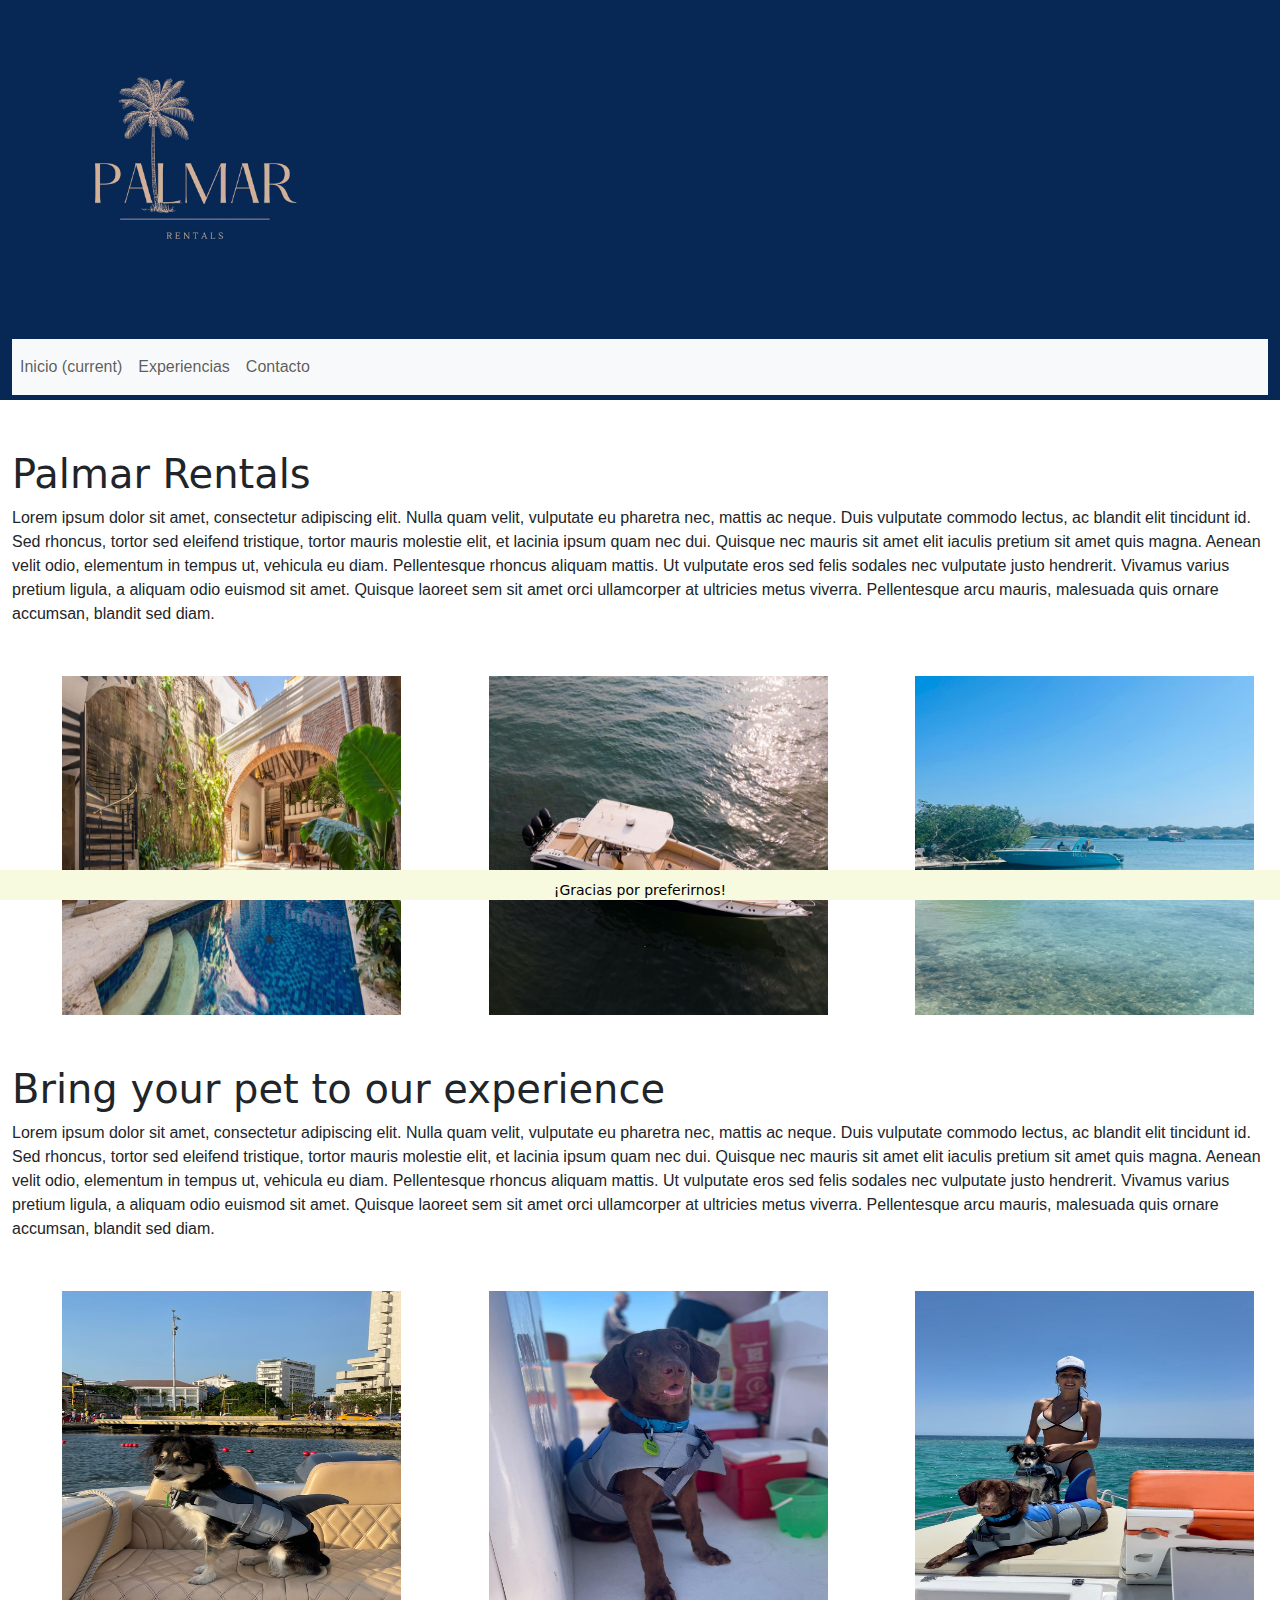
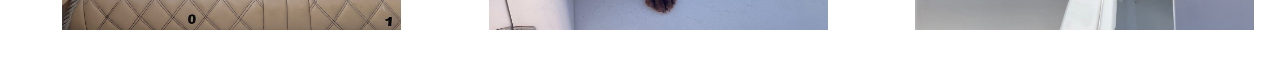
==== PAGES/index.html @ dd6ab053 "correccion pre entrega 2" ====
<!--pueden encontrar el wireframe en el siguiente link: https://app.moqups.com/Odl4jfhHMfObxVLOoON4JkX3IX2MuYvV/view/page/ad7969b1b-->

<!DOCTYPE html>
<html lang="es">
<head>
	<meta charset="UTF-8">
	<meta name="viewport" content="width=device-width, initial-scale=1.0">
	<title>Contacto</title>
	<!--estilos boostrap-->
	<link rel="stylesheet" href="../CSS/bootstrap.css">
	<!--estilos propios-->
	<link rel="stylesheet" href="../CSS/estilo.css">
</head>
<body>
<HEader>
<div class="container-fluid">
<div class="row cabeceras">
	<div class="col">
		<img class="logo" src="../multimedia/palmar.jpeg">	
	</div>
	<div class="col">
			
	</div>
</div>

</div>
<div class="container-fluid">
    <div class="row navigationbar">
      <div class="col-lg-12 col-xs-12">
        <nav class="navbar navbar-expand-lg navbar-light bg-light">
          <button class="navbar-toggler" type="button" data-bs-toggle="collapse" data-bs-target="#navbarNav"
            aria-controls="navbarNav" aria-expanded="false" aria-label="Toggle navigation">
            <span class="navbar-toggler-icon"></span>
          </button>
          <div class="collapse navbar-collapse" id="navbarNav">
            <ul class="navbar-nav">
              <li class="nav-item active">
                <a class="nav-link" href="../PAGES/index.html">Inicio <span class="sr-only">(current)</span></a>
              </li>
              <li class="nav-item">
                <a class="nav-link" href="../PAGES/experiencias.html">Experiencias</a>
              </li>
              <li class="nav-item">
                <a class="nav-link" href="../PAGES/contacto.html">Contacto</a>
			  </li>
            </ul>
          </div>
        </nav>
      </div>
    </div>
  </div>
</HEader>
<main>
  <div class="container-fluid">
	<div class="row aboutpalmar">

		<h1>Palmar Rentals</h1>
		<p>
			Lorem ipsum dolor sit amet, consectetur adipiscing elit. Nulla quam velit, vulputate eu pharetra nec, mattis ac neque. Duis vulputate commodo lectus, ac blandit elit tincidunt id. Sed rhoncus, tortor sed eleifend tristique, tortor mauris molestie elit, et lacinia ipsum quam nec dui. Quisque nec mauris sit amet elit iaculis pretium sit amet quis magna. Aenean velit odio, elementum in tempus ut, vehicula eu diam. Pellentesque rhoncus aliquam mattis. Ut vulputate eros sed felis sodales nec vulputate justo hendrerit. Vivamus varius pretium ligula, a aliquam odio euismod sit amet. Quisque laoreet sem sit amet orci ullamcorper at ultricies metus viverra. Pellentesque arcu mauris, malesuada quis ornare accumsan, blandit sed diam.
		</p>

	</div>

  </div>

  <div class="container-fluid">
	<div class="row galeria1 imagenes ">
		
        <div class=" col-12 col-sm-6 col-md-4 ">
			<img src="../multimedia/img1.jpeg">
		</div>
		<div class="col-12 col-sm-6 col-md-4 ">
			<img src="../multimedia/img2.jpeg">
		</div>
		<div class="col-12 col-sm-6 col-md-4 ">
			<img src="../multimedia/img3.jpeg">
	
		</div>
		



  </div>
</div>

<div class="container-fluid">
	<div class="row aboutpalmar">

		<h1>Bring your pet to our experience</h1>
		<p>
			Lorem ipsum dolor sit amet, consectetur adipiscing elit. Nulla quam velit, vulputate eu pharetra nec, mattis ac neque. Duis vulputate commodo lectus, ac blandit elit tincidunt id. Sed rhoncus, tortor sed eleifend tristique, tortor mauris molestie elit, et lacinia ipsum quam nec dui. Quisque nec mauris sit amet elit iaculis pretium sit amet quis magna. Aenean velit odio, elementum in tempus ut, vehicula eu diam. Pellentesque rhoncus aliquam mattis. Ut vulputate eros sed felis sodales nec vulputate justo hendrerit. Vivamus varius pretium ligula, a aliquam odio euismod sit amet. Quisque laoreet sem sit amet orci ullamcorper at ultricies metus viverra. Pellentesque arcu mauris, malesuada quis ornare accumsan, blandit sed diam.
		</p>

	</div>

  </div>

  <div class="container-fluid">
	<div class="row galeria2 imagenes ">
		
        <div class=" col-12 col-sm-6 col-md-4 ">
			<img src="../multimedia/pet1.jpeg">
		</div>
		<div class="col-12 col-sm-6 col-md-4 ">
			<img src="../multimedia/pet2.jpeg">
		</div>
		<div class="col-12 col-sm-6 col-md-4 ">
			<img src="../multimedia/pet3.jpeg">
	
		</div>
		


  </div>
</div>
</main>


<footer>
	<div class="footerk">
	  <p>¡Gracias por preferirnos!</p>
	</div>
  </footer>

<script src="https://cdn.jsdelivr.net/npm/@popperjs/core@2.11.6/dist/umd/popper.min.js" integrity="sha384-oBqDVmMz9ATKxIep9tiCxS/Z9fNfEXiDAYTujMAeBAsjFuCZSmKbSSUnQlmh/jp3" crossorigin="anonymous"></script>
<script src="https://cdn.jsdelivr.net/npm/bootstrap@5.3.0-alpha1/dist/js/bootstrap.min.js" integrity="sha384-mQ93GR66B00ZXjt0YO5KlohRA5SY2XofN4zfuZxLkoj1gXtW8ANNCe9d5Y3eG5eD" crossorigin="anonymous"></script>

</body>
</html>
---- CSS/estilo.css ----
/*estilo al header*/
.logo{
	width:339px;
	height:339px;
}
.cabeceras{
      width: 100%;
	height:339px;
	background-color: rgb(7,40,85);
	margin-left: 0px;     
}
header{
	width: 100%;
	height: 400px;
	background-color: rgb(7,40,85);
	margin-left: 0px;
      margin-bottom: 50px;

}

header img{
	width: 339px;
	height:339px;

}
/*estilo al menu de nav*/
.navigationbar li{
	border: 2px;
      font-family: 'Gill Sans', 'Gill Sans MT', Calibri, 'Trebuchet MS', sans-serif;

}
p{
	width: 100%
}



nav ul {

	
        margin: 0;
        padding: 0;
        overflow: hidden;
        display: flex;
        font-family: 'Gill Sans', 'Gill Sans MT', Calibri, 'Trebuchet MS', sans-serif;

}

nav li {
        display: inline-block;
        font-family: 'Gill Sans', 'Gill Sans MT', Calibri, 'Trebuchet MS', sans-serif;
      }

nav a {
        display: block;
        color: rgb(7,40,85) ;
        text-align: center;
        padding: 14px 16px;
        text-decoration: none;
        font-family: 'Gill Sans', 'Gill Sans MT', Calibri, 'Trebuchet MS', sans-serif;

      }      
/*estilo a las imagenes del inicio*/
      .imagenes img{
      	width: 339px;
	height:339px;

	margin: 50px
      }




.info_contacto div{
display: inline;
}
/*estilo a la seccion de info bote en experiencias palmar*/
.info_bote{
	
	text-align: center;
	width: 100%;
	height:500px;
      font-family: 'Gill Sans', 'Gill Sans MT', Calibri, 'Trebuchet MS', sans-serif;
}
.info_bote img{
	width: 339px;
	height:339px;
}
.info_bote ul{
	overflow: hidden;
        display: flex;
        width: 100%;
        padding: 14px 16px;
        font-family: 'Gill Sans', 'Gill Sans MT', Calibri, 'Trebuchet MS', sans-serif;

    }
.info_bote li{
	margin: 10px;
      font-family: 'Gill Sans', 'Gill Sans MT', Calibri, 'Trebuchet MS', sans-serif;
}


 hr {
        border: 0;
        border-top: 1px solid gray;
      }

/*estilo a la seccion del form donde haces la resrva*/      
.reserva{
	padding: 200px;
	padding-left: 0px;

}
/*estilo a los videos en inicio*/
.multimedia1 video{
	width: 600px;
	height: 400px;
	width: 100%;
}
/*estilo a el footer*/
.footerk {
  position: fixed;
  bottom: 0;
  width: 100%;

  background-color: rgb(247,250,222);
  color: black;
  text-align: center;
  font-size: 14px;
  padding: 10px;
  margin-top: 50px;
  height: 30px;
  margin-left:0px;
  margin-bottom: 0px;

}

/*estilo a el form en contacto*/
.dejainfo{
	margin-bottom: 50px;
}

.carrousel{
      width: 500px;
      margin: 0 auto;
}



.boat_caract{
      height: 100px;
      margin: 0 auto;
}

.boat-infomore{
      height: 500px;
}

.titulo1{
      position: relative;
  padding: 0;
  margin: 0;
  font-family: "Raleway", sans-serif;
  font-weight: 300;
  font-size: 40px;
  color: #080808;
  height: 100px;
}

.info_contacto{
      height: 300px;
}

main p{
      position: relative;
      padding: 0;
      margin: 0;
      font-family: "Raleway", sans-serif;
}
.titulo2{
      position: relative;
  padding: 0;
  margin: 0;
  font-family: "Raleway", sans-serif;
  font-weight: 300;
  font-size: 30px;
  color: #080808;
  height: 50px;
}

.dejainfo label{
      color: #100a07;
      font-weight: bold;
      width: 130px;
      float: left;
}
.info_contacto{
      height: 300px;
}

.info_contacto1{
      height: 300px;
}
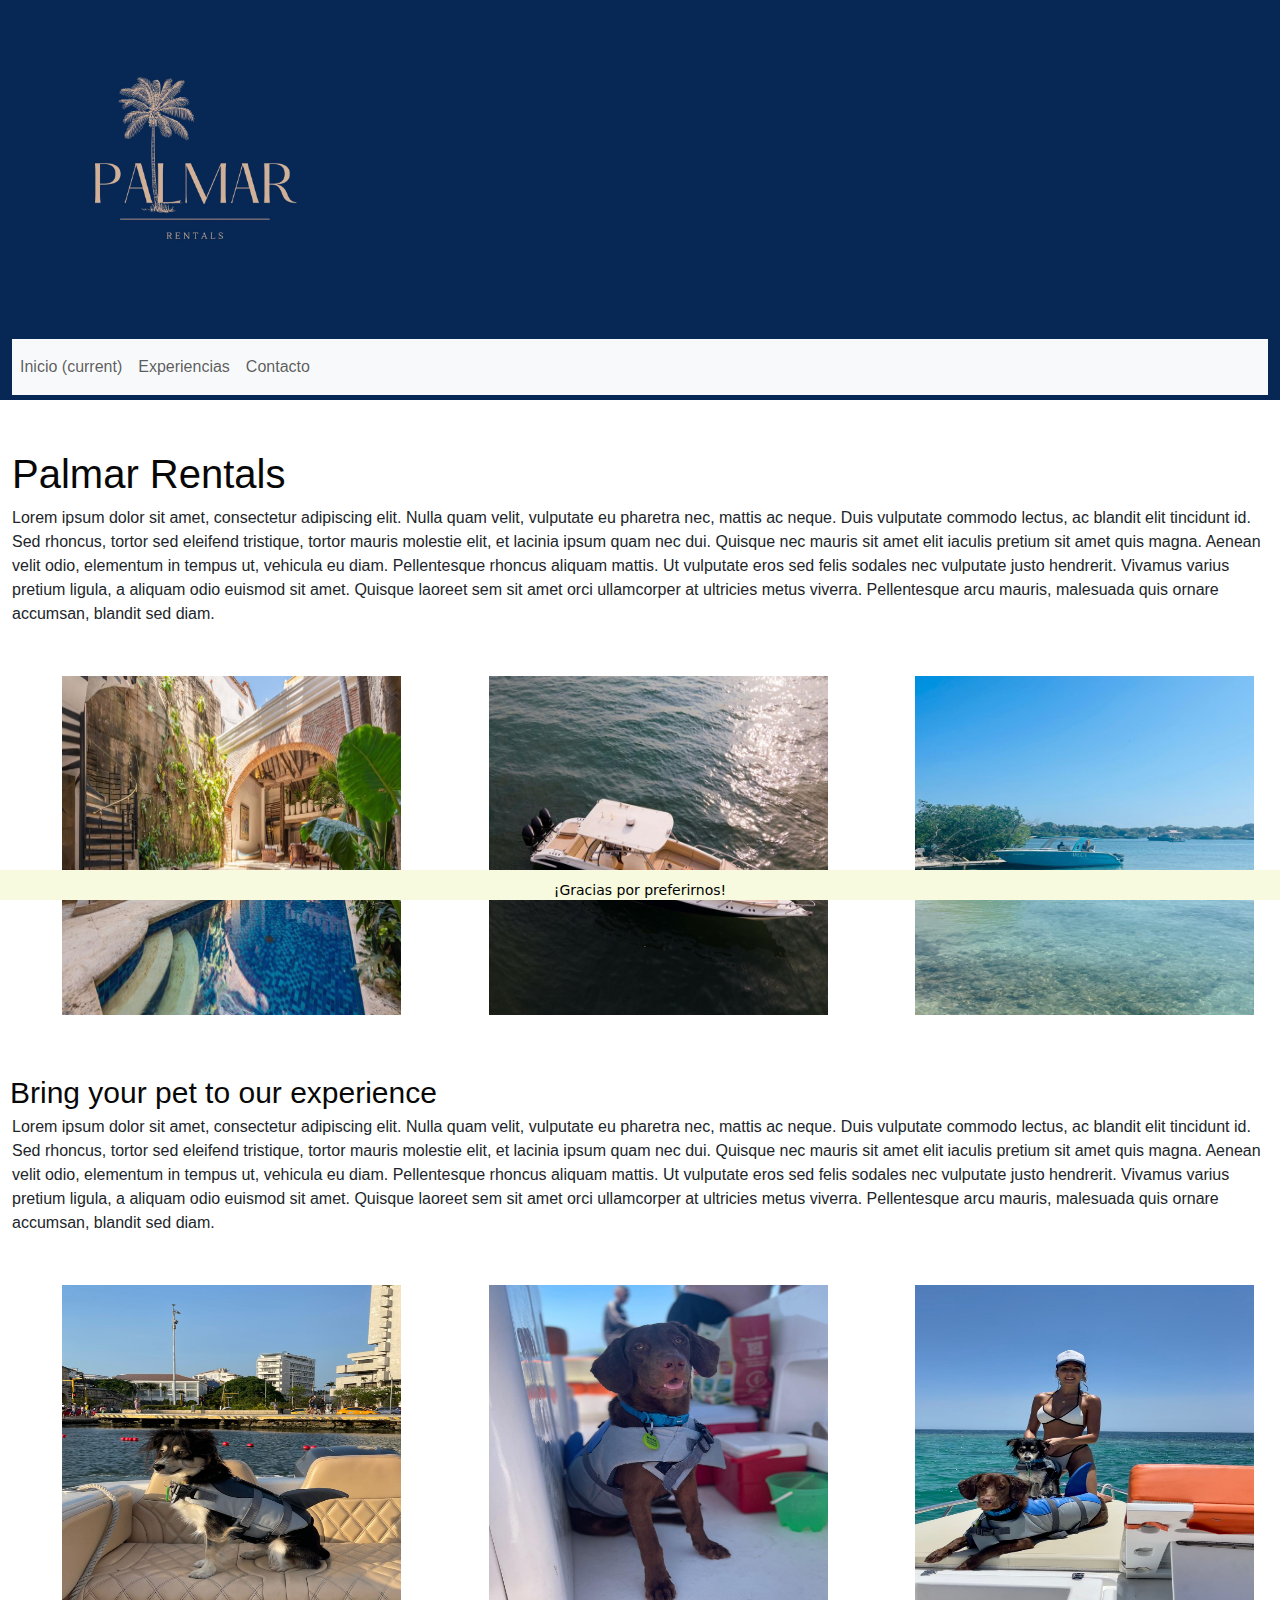
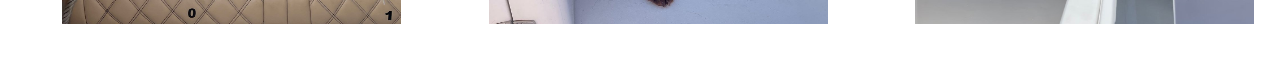
==== commit 0b68d3b5: "pre entrega3" ====
--- a/PAGES/index.html
+++ b/PAGES/index.html
@@ -4,19 +4,23 @@
 <html lang="es">
 <head>
 	<meta charset="UTF-8">
+	<meta name="description" content="pagina de inicio para una agencia de renta de apartamentos y botes">
+	<meta name="keywords" content="RENTAL, BOATS, AIRBNB, RENT, ALQUILER, VACACIONES">
 	<meta name="viewport" content="width=device-width, initial-scale=1.0">
-	<title>Contacto</title>
+	<title>About us</title>
 	<!--estilos boostrap-->
 	<link rel="stylesheet" href="../CSS/bootstrap.css">
 	<!--estilos propios-->
-	<link rel="stylesheet" href="../CSS/estilo.css">
+	<link rel="stylesheet" href="../CSS/style.css">
 </head>
 <body>
+<!--logotipo y barra de navegación-->	
 <HEader>
+<!--crea logo y encabezado-->
 <div class="container-fluid">
 <div class="row cabeceras">
 	<div class="col">
-		<img class="logo" src="../multimedia/palmar.jpeg">	
+		<img class="logo" src="../multimedia/palmar.jpeg"alt="logo del sitio">	
 	</div>
 	<div class="col">
 			
@@ -24,6 +28,7 @@
 </div>
 
 </div>
+<!--crea navbar-->
 <div class="container-fluid">
     <div class="row navigationbar">
       <div class="col-lg-12 col-xs-12">
@@ -50,11 +55,13 @@
     </div>
   </div>
 </HEader>
+
+<!--info general palmar, titulo, parrafo imagenes-->
 <main>
   <div class="container-fluid">
 	<div class="row aboutpalmar">
 
-		<h1>Palmar Rentals</h1>
+		<h1 class="H1TEST">Palmar Rentals</h1>
 		<p>
 			Lorem ipsum dolor sit amet, consectetur adipiscing elit. Nulla quam velit, vulputate eu pharetra nec, mattis ac neque. Duis vulputate commodo lectus, ac blandit elit tincidunt id. Sed rhoncus, tortor sed eleifend tristique, tortor mauris molestie elit, et lacinia ipsum quam nec dui. Quisque nec mauris sit amet elit iaculis pretium sit amet quis magna. Aenean velit odio, elementum in tempus ut, vehicula eu diam. Pellentesque rhoncus aliquam mattis. Ut vulputate eros sed felis sodales nec vulputate justo hendrerit. Vivamus varius pretium ligula, a aliquam odio euismod sit amet. Quisque laoreet sem sit amet orci ullamcorper at ultricies metus viverra. Pellentesque arcu mauris, malesuada quis ornare accumsan, blandit sed diam.
 		</p>
@@ -67,13 +74,13 @@
 	<div class="row galeria1 imagenes ">
 		
         <div class=" col-12 col-sm-6 col-md-4 ">
-			<img src="../multimedia/img1.jpeg">
+			<img src="../multimedia/img1.jpeg" alt="imagen 1 general palmar">
 		</div>
 		<div class="col-12 col-sm-6 col-md-4 ">
-			<img src="../multimedia/img2.jpeg">
+			<img src="../multimedia/img2.jpeg"alt="imagen 2 general palmar">
 		</div>
 		<div class="col-12 col-sm-6 col-md-4 ">
-			<img src="../multimedia/img3.jpeg">
+			<img src="../multimedia/img3.jpeg"alt="imagen 3 general palmar">
 	
 		</div>
 		
@@ -86,7 +93,7 @@
 <div class="container-fluid">
 	<div class="row aboutpalmar">
 
-		<h1>Bring your pet to our experience</h1>
+		<h1 class="tituloP">Bring your pet to our experience</h1>
 		<p>
 			Lorem ipsum dolor sit amet, consectetur adipiscing elit. Nulla quam velit, vulputate eu pharetra nec, mattis ac neque. Duis vulputate commodo lectus, ac blandit elit tincidunt id. Sed rhoncus, tortor sed eleifend tristique, tortor mauris molestie elit, et lacinia ipsum quam nec dui. Quisque nec mauris sit amet elit iaculis pretium sit amet quis magna. Aenean velit odio, elementum in tempus ut, vehicula eu diam. Pellentesque rhoncus aliquam mattis. Ut vulputate eros sed felis sodales nec vulputate justo hendrerit. Vivamus varius pretium ligula, a aliquam odio euismod sit amet. Quisque laoreet sem sit amet orci ullamcorper at ultricies metus viverra. Pellentesque arcu mauris, malesuada quis ornare accumsan, blandit sed diam.
 		</p>
@@ -99,13 +106,13 @@
 	<div class="row galeria2 imagenes ">
 		
         <div class=" col-12 col-sm-6 col-md-4 ">
-			<img src="../multimedia/pet1.jpeg">
+			<img src="../multimedia/pet1.jpeg"alt="imagen 1 pets">
 		</div>
 		<div class="col-12 col-sm-6 col-md-4 ">
-			<img src="../multimedia/pet2.jpeg">
+			<img src="../multimedia/pet2.jpeg"alt="imagen 1 pets">
 		</div>
 		<div class="col-12 col-sm-6 col-md-4 ">
-			<img src="../multimedia/pet3.jpeg">
+			<img src="../multimedia/pet3.jpeg"alt="imagen 1 pets">
 	
 		</div>
 		
@@ -115,13 +122,13 @@
 </div>
 </main>
 
-
+<!--pie de pagina -->
 <footer>
 	<div class="footerk">
 	  <p>¡Gracias por preferirnos!</p>
 	</div>
   </footer>
-
+<!--scripts java para boostrap-->
 <script src="https://cdn.jsdelivr.net/npm/@popperjs/core@2.11.6/dist/umd/popper.min.js" integrity="sha384-oBqDVmMz9ATKxIep9tiCxS/Z9fNfEXiDAYTujMAeBAsjFuCZSmKbSSUnQlmh/jp3" crossorigin="anonymous"></script>
 <script src="https://cdn.jsdelivr.net/npm/bootstrap@5.3.0-alpha1/dist/js/bootstrap.min.js" integrity="sha384-mQ93GR66B00ZXjt0YO5KlohRA5SY2XofN4zfuZxLkoj1gXtW8ANNCe9d5Y3eG5eD" crossorigin="anonymous"></script>
 
--- a/CSS/style.css
+++ b/CSS/style.css
@@ -0,0 +1,243 @@
+/*estilo al header*/
+.logo{
+	width:339px;
+	height:339px;
+}
+.cabeceras{
+      width: 100%;
+	height:339px;
+	background-color: rgb(7,40,85);
+	margin-left: 0px;     
+}
+header{
+	width: 100%;
+	height: 400px;
+	background-color: rgb(7,40,85);
+	margin-left: 0px;
+      margin-bottom: 50px;
+
+}
+
+header img{
+	width: 339px;
+	height:339px;
+
+}
+/*estilo al menu de nav*/
+.navigationbar li{
+	border: 2px;
+      font-family: 'Gill Sans', 'Gill Sans MT', Calibri, 'Trebuchet MS', sans-serif;
+
+}
+p{
+	width: 100%
+}
+
+
+
+nav ul {
+
+	
+        margin: 0;
+        padding: 0;
+        overflow: hidden;
+        display: flex;
+        font-family: 'Gill Sans', 'Gill Sans MT', Calibri, 'Trebuchet MS', sans-serif;
+
+}
+
+nav li {
+        display: inline-block;
+        font-family: 'Gill Sans', 'Gill Sans MT', Calibri, 'Trebuchet MS', sans-serif;
+      }
+
+nav a {
+        display: block;
+        color: rgb(7,40,85) ;
+        text-align: center;
+        padding: 14px 16px;
+        text-decoration: none;
+        font-family: 'Gill Sans', 'Gill Sans MT', Calibri, 'Trebuchet MS', sans-serif;
+
+      }      
+/*estilo a las imagenes del inicio*/
+      .imagenes img{
+      	width: 339px;
+	height:339px;
+
+	margin: 50px
+      }
+
+
+
+
+.info_contacto div{
+display: inline;
+}
+/*estilo a la seccion de info bote en experiencias palmar*/
+.info_bote{
+	
+	text-align: center;
+	width: 100%;
+	height:500px;
+      font-family: 'Gill Sans', 'Gill Sans MT', Calibri, 'Trebuchet MS', sans-serif;
+}
+.info_bote img{
+	width: 339px;
+	height:339px;
+}
+.info_bote ul{
+	overflow: hidden;
+        display: flex;
+        width: 100%;
+        padding: 14px 16px;
+        font-family: 'Gill Sans', 'Gill Sans MT', Calibri, 'Trebuchet MS', sans-serif;
+
+    }
+.info_bote li{
+	margin: 10px;
+      font-family: 'Gill Sans', 'Gill Sans MT', Calibri, 'Trebuchet MS', sans-serif;
+}
+
+
+ hr {
+        border: 0;
+        border-top: 1px solid gray;
+      }
+
+/*estilo a la seccion del form donde haces la resrva*/      
+.reserva{
+	padding: 200px;
+	padding-left: 0px;
+
+}
+/*estilo a los videos en inicio*/
+.multimedia1 video{
+	width: 600px;
+	height: 400px;
+	width: 100%;
+}
+/*estilo a el footer*/
+.footerk {
+  position: fixed;
+  bottom: 0;
+  width: 100%;
+
+  background-color: rgb(247,250,222);
+  color: black;
+  text-align: center;
+  font-size: 14px;
+  padding: 10px;
+  margin-top: 50px;
+  height: 30px;
+  margin-left:0px;
+  margin-bottom: 0px;
+
+}
+
+/*estilo a el form en contacto*/
+.dejainfo{
+	margin-bottom: 50px;
+}
+
+.carrousel{
+      width: 500px;
+      margin: 0 auto;
+}
+
+
+
+.boat_caract{
+      height: 100px;
+      margin: 0 auto;
+}
+
+.boat-infomore{
+      height: 400px;
+      padding-top: 50px;
+      position:relative;
+      margin-left: 25px;
+}
+
+.titulo1{
+      position: relative;
+  padding: 0;
+  margin: 0;
+  font-family: "Raleway", sans-serif;
+  font-weight: 300;
+  font-size: 40px;
+  color: #0a0000;
+  
+}
+
+.info_contacto{
+      height: 300px;
+}
+
+main p{
+      position: relative;
+      padding: 0;
+      margin: 0;
+      font-family: "Raleway", sans-serif;
+}
+.titulo2{
+      position: relative;
+  padding: 0;
+  margin: 0;
+  font-family: "Raleway", sans-serif;
+  font-weight: 300;
+  font-size: 30px;
+  color: #080808;
+  height: 50px;
+  padding-top: 25px;
+  
+}
+
+.dejainfo label{
+      color: #100a07;
+      font-weight: bold;
+      width: 130px;
+      float: left;
+}
+.info_contacto{
+      height: 300px;
+}
+
+.info_contacto1{
+      height: 300px;
+}
+
+.H1TEST{
+      font-family: "Raleway", sans-serif;
+  font-weight: 300;
+  font-size: 40px;
+  color: #080808;
+  
+}
+.tituloP{
+      position: relative;
+      padding: 10px;
+      margin: 0;
+      font-family: "Raleway", sans-serif;
+      font-weight: 300;
+      font-size: 30px;
+      color: #080808;
+      height: 50px;
+}
+.parametros_botes label{
+   
+    position: relative;
+    padding-bottom: 15px;
+}
+.parametros_botes option{
+   
+    position: relative;
+    padding-bottom: 15px;
+}
+.parametros_botes{
+    padding-bottom: 50px;
+}
+.info_bote{
+    height: 500px;
+    padding-bottom: 50px;
+}